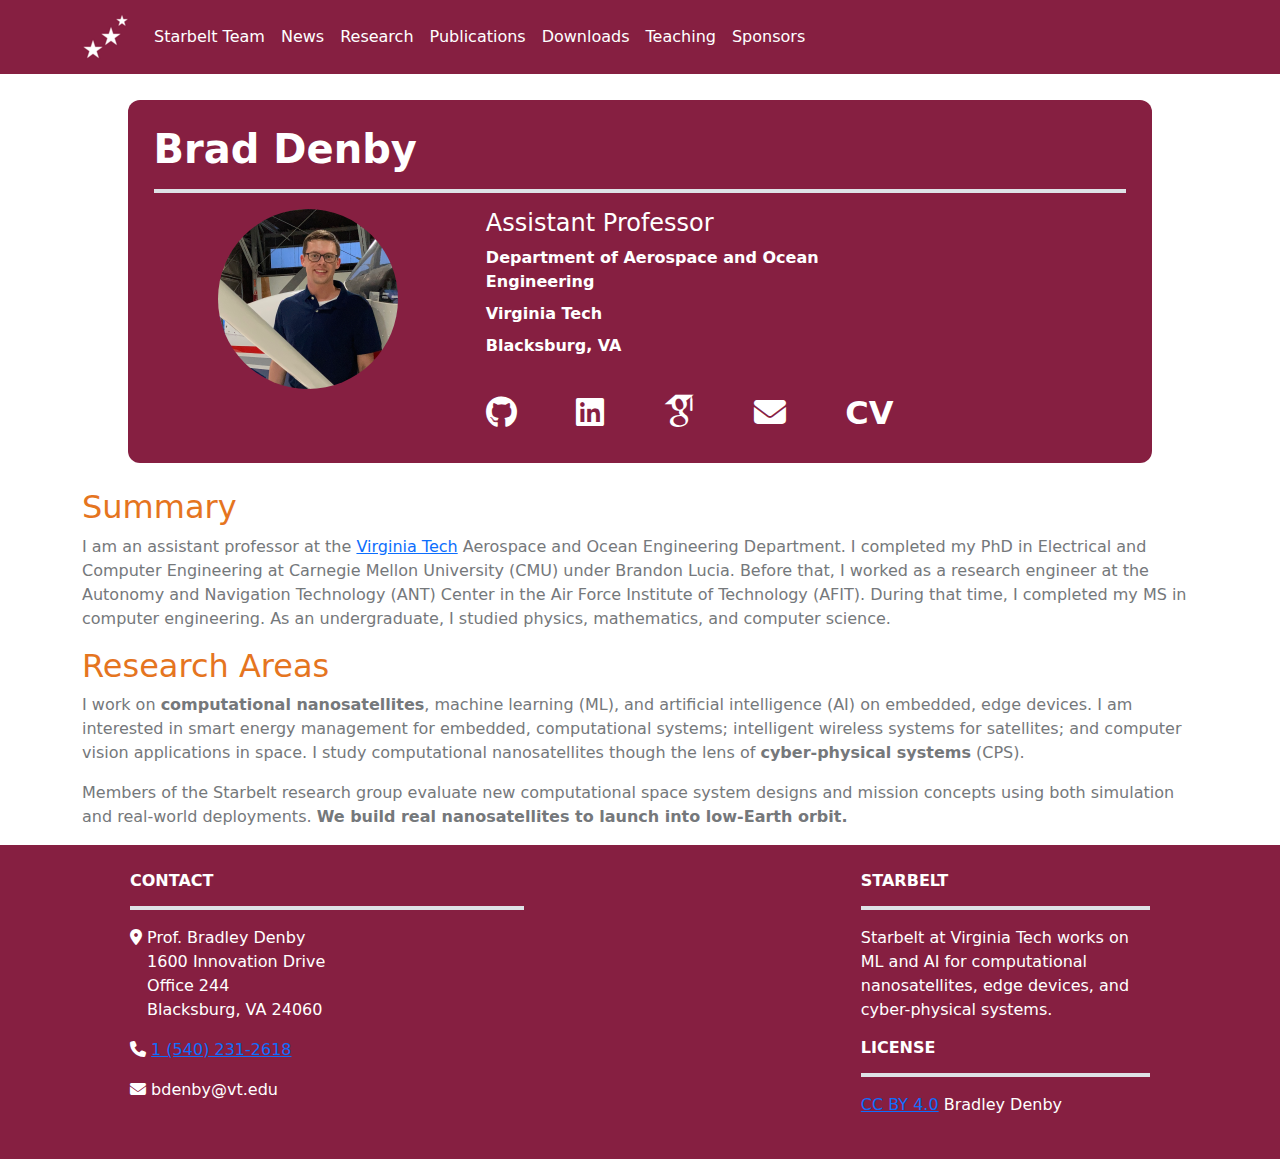
==== index.html @ 4fe32003 "Adds Starbelt website files" ====
<!doctype html>
<html lang="en">
  <head>
    <meta charset="utf-8">
    <meta name="viewport" content="width=device-width, initial-scale=1">
    <title>Starbelt</title>
    <link rel="apple-touch-icon" sizes="180x180" href="fav/apple-touch-icon.png">
    <link rel="icon" type="image/png" sizes="32x32" href="fav/favicon-32x32.png">
    <link rel="icon" type="image/png" sizes="16x16" href="fav/favicon-16x16.png">
    <link rel="manifest" href="fav/site.webmanifest">
    <link rel="mask-icon" href="fav/safari-pinned-tab.svg" color="#861f41">
    <meta name="apple-mobile-web-app-title" content="Starbelt">
    <meta name="application-name" content="Starbelt">
    <meta name="msapplication-TileColor" content="#861f41">
    <meta name="theme-color" content="#861f41">
    <link
     href="https://cdn.jsdelivr.net/npm/bootstrap@5.3.3/dist/css/bootstrap.min.css"
     rel="stylesheet"
     integrity="sha384-QWTKZyjpPEjISv5WaRU9OFeRpok6YctnYmDr5pNlyT2bRjXh0JMhjY6hW+ALEwIH"
     crossorigin="anonymous"
    >
    <link href="css/fontawesome.min.css" rel="stylesheet">
    <link href="css/brands.min.css" rel="stylesheet">
    <link href="css/solid.min.css" rel="stylesheet">
    <link href="css/academicons.min.css" rel="stylesheet">
    <link href="css/bs-cust.css" rel="stylesheet">
  </head>
  <body>
    <!-- navbar-dark triggers the light-colored hamburger icon -->
    <!-- navbar background-color is set in bs-cust.css -->
    <nav class="navbar navbar-expand-md navbar-dark">
      <div class="container">
        <a class="navbar-brand" href="index.html">
          <img src="img/starbelt-nav.png" alt="Starbelt logo">
        </a>
        <button
         class="navbar-toggler" type="button" data-bs-toggle="collapse"
         data-bs-target="#navbarCollapse" aria-controls="navbarCollapse"
         aria-expanded="false" aria-label="Toggle navigation"
        >
          <span class="navbar-toggler-icon"></span>
        </button>
        <div class="collapse navbar-collapse" id="navbarCollapse">
          <ul class="navbar-nav">
            <li class="nav-item">
              <a class="nav-link" href="team.html">Starbelt Team</a>
            </li>
            <li class="nav-item">
              <a class="nav-link" href="news.html">News</a>
            </li>
            <li class="nav-item">
              <a class="nav-link" href="index.html#research">Research</a>
            </li>
            <li class="nav-item">
              <a class="nav-link" href="publications.html">Publications</a>
            </li>
            <li class="nav-item">
              <a class="nav-link" href="downloads.html">Downloads</a>
            </li>
            <li class="nav-item">
              <a class="nav-link" href="teaching.html">Teaching</a>
            </li>
            <li class="nav-item">
              <a class="nav-link" href="sponsors.html">Sponsors</a>
            </li>
          </ul>
        </div>
      </div>
    </nav>
    <div class="container profile-card">
      <div class="row">
        <div class="col">
          <h1><b>Brad Denby</b></h1>
          <hr class="border border-vt border-2 opacity-100">
        </div>
      </div>
      <div class="row">
        <div class="col-md-4">
          <img src="img/bdenby-profile-22.png" class="profile-img" alt="Brad Denby profile picture">
        </div>
        <div class="col-md-5">
          <h4>Assistant Professor</h4>
          <p class="profile-text">Department of Aerospace and Ocean Engineering</p>
          <p class="profile-text">Virginia Tech</p>
          <p class="profile-text">Blacksburg, VA</p>
          <div class="social-links">
            <a href="https://github.com/starbelt" target="_blank">
              <i class="fa-brands fa-github"></i>
            </a>
            <a href="https://www.linkedin.com/in/bradleydenby" target="_blank">
              <i class="fa-brands fa-linkedin"></i>
            </a>
            <a href="https://scholar.google.com/citations?user=0WAwed8AAAAJ" target="_blank">
              <i class="ai ai-google-scholar ai-lg"></i>
            </a>
            <a href="mailto:bdenby@vt.edu" target="_blank">
              <i class="fa-solid fa-envelope"></i>
            </a>
            <a href="index.html" class="cv-icon">CV
            </a>
          </div>
        </div>
      </div>
    </div>
    <div class="container">
      <div class="row">
        <div class="col">
          <h2 class="brand-header">Summary</h2>
          <p class="brand-para">
            I am an assistant professor at the
            <a href="https://www.vt.edu/">Virginia Tech</a> Aerospace and Ocean
            Engineering Department. I completed my PhD in Electrical and
            Computer Engineering at Carnegie Mellon University (CMU) under
            Brandon Lucia. Before that, I worked as a research engineer at the
            Autonomy and Navigation Technology (ANT) Center in the Air Force
            Institute of Technology (AFIT). During that time, I completed my MS
            in computer engineering. As an undergraduate, I studied physics,
            mathematics, and computer science.
          </p>
        </div>
      </div>
    </div>
    <div class="container">
      <div class="row">
        <div class="col">
          <h2 class="brand-header" id="research">Research Areas</h2>
          <p class="brand-para">
            I work on <b>computational nanosatellites</b>, machine learning
            (ML), and artificial intelligence (AI) on embedded, edge devices. I
            am interested in smart energy management for embedded, computational
            systems; intelligent wireless systems for satellites; and computer
            vision applications in space. I study computational nanosatellites
            though the lens of <b>cyber-physical systems</b> (CPS).
          </p>
          <p class="brand-para">
            Members of the Starbelt research group evaluate new computational
            space system designs and mission concepts using both simulation and
            real-world deployments. <b>We build real nanosatellites to launch
            into low-Earth orbit.</b>
          </p>
        </div>
      </div>
    </div>
    <div class="container-fluid footer-container">
      <footer>
        <div class="row">
          <div class="col-md-1">
            <!-- empty column -->
          </div>
          <div class="col-md-4">
            <h6 class="footer-h6">Contact</h6>
            <hr class="border border-vt border-2 opacity-100">
            <p class="footer-text">
              <i class="fa-solid fa-location-dot"></i> Prof. Bradley Denby<br>
              <i class="fa-solid fa-location-dot fa-hidden"></i> 1600 Innovation Drive<br>
              <i class="fa-solid fa-location-dot fa-hidden"></i> Office 244<br>
              <i class="fa-solid fa-location-dot fa-hidden"></i> Blacksburg, VA 24060
            </p>
            <p class="footer-text">
              <i class="fa-solid fa-phone"></i> <a href="tel:+15402312618">1 (540) 231-2618</a>
            </p>
            <p class="footer-text">
              <i class="fa-solid fa-envelope"></i> bdenby@vt.edu
            </p>
          </div>
          <div class="col-md-3">
            <!-- empty column -->
          </div>
          <div class="col-md-3">
            <h6 class="footer-h6">Starbelt</h6>
            <hr class="border border-vt border-2 opacity-100">
            <p class="footer-text">
              Starbelt at Virginia Tech works on ML and AI for computational
              nanosatellites, edge devices, and cyber-physical systems.
            </p>
            <h6 class="footer-h6">License</h6>
            <hr class="border border-vt border-2 opacity-100">
            <p><a href="https://creativecommons.org/licenses/by/4.0/">CC BY 4.0</a> Bradley Denby</p>
          </div>
          <div class="col-md-1">
            <!-- empty column -->
          </div>
        </div>
      </footer>
    </div>
    <script
     src="https://cdn.jsdelivr.net/npm/bootstrap@5.3.3/dist/js/bootstrap.bundle.min.js"
     integrity="sha384-YvpcrYf0tY3lHB60NNkmXc5s9fDVZLESaAA55NDzOxhy9GkcIdslK1eN7N6jIeHz"
     crossorigin="anonymous"
    ></script>
  </body>
</html>
---- css/brands.min.css ----
/*!
 * Font Awesome Free 6.6.0 by @fontawesome - https://fontawesome.com
 * License - https://fontawesome.com/license/free (Icons: CC BY 4.0, Fonts: SIL OFL 1.1, Code: MIT License)
 * Copyright 2024 Fonticons, Inc.
 */
:host,:root{--fa-style-family-brands:"Font Awesome 6 Brands";--fa-font-brands:normal 400 1em/1 "Font Awesome 6 Brands"}@font-face{font-family:"Font Awesome 6 Brands";font-style:normal;font-weight:400;font-display:block;src:url(../webfonts/fa-brands-400.woff2) format("woff2"),url(../webfonts/fa-brands-400.ttf) format("truetype")}.fa-brands,.fab{font-weight:400}.fa-monero:before{content:"\f3d0"}.fa-hooli:before{content:"\f427"}.fa-yelp:before{content:"\f1e9"}.fa-cc-visa:before{content:"\f1f0"}.fa-lastfm:before{content:"\f202"}.fa-shopware:before{content:"\f5b5"}.fa-creative-commons-nc:before{content:"\f4e8"}.fa-aws:before{content:"\f375"}.fa-redhat:before{content:"\f7bc"}.fa-yoast:before{content:"\f2b1"}.fa-cloudflare:before{content:"\e07d"}.fa-ups:before{content:"\f7e0"}.fa-pixiv:before{content:"\e640"}.fa-wpexplorer:before{content:"\f2de"}.fa-dyalog:before{content:"\f399"}.fa-bity:before{content:"\f37a"}.fa-stackpath:before{content:"\f842"}.fa-buysellads:before{content:"\f20d"}.fa-first-order:before{content:"\f2b0"}.fa-modx:before{content:"\f285"}.fa-guilded:before{content:"\e07e"}.fa-vnv:before{content:"\f40b"}.fa-js-square:before,.fa-square-js:before{content:"\f3b9"}.fa-microsoft:before{content:"\f3ca"}.fa-qq:before{content:"\f1d6"}.fa-orcid:before{content:"\f8d2"}.fa-java:before{content:"\f4e4"}.fa-invision:before{content:"\f7b0"}.fa-creative-commons-pd-alt:before{content:"\f4ed"}.fa-centercode:before{content:"\f380"}.fa-glide-g:before{content:"\f2a6"}.fa-drupal:before{content:"\f1a9"}.fa-jxl:before{content:"\e67b"}.fa-dart-lang:before{content:"\e693"}.fa-hire-a-helper:before{content:"\f3b0"}.fa-creative-commons-by:before{content:"\f4e7"}.fa-unity:before{content:"\e049"}.fa-whmcs:before{content:"\f40d"}.fa-rocketchat:before{content:"\f3e8"}.fa-vk:before{content:"\f189"}.fa-untappd:before{content:"\f405"}.fa-mailchimp:before{content:"\f59e"}.fa-css3-alt:before{content:"\f38b"}.fa-reddit-square:before,.fa-square-reddit:before{content:"\f1a2"}.fa-vimeo-v:before{content:"\f27d"}.fa-contao:before{content:"\f26d"}.fa-square-font-awesome:before{content:"\e5ad"}.fa-deskpro:before{content:"\f38f"}.fa-brave:before{content:"\e63c"}.fa-sistrix:before{content:"\f3ee"}.fa-instagram-square:before,.fa-square-instagram:before{content:"\e055"}.fa-battle-net:before{content:"\f835"}.fa-the-red-yeti:before{content:"\f69d"}.fa-hacker-news-square:before,.fa-square-hacker-news:before{content:"\f3af"}.fa-edge:before{content:"\f282"}.fa-threads:before{content:"\e618"}.fa-napster:before{content:"\f3d2"}.fa-snapchat-square:before,.fa-square-snapchat:before{content:"\f2ad"}.fa-google-plus-g:before{content:"\f0d5"}.fa-artstation:before{content:"\f77a"}.fa-markdown:before{content:"\f60f"}.fa-sourcetree:before{content:"\f7d3"}.fa-google-plus:before{content:"\f2b3"}.fa-diaspora:before{content:"\f791"}.fa-foursquare:before{content:"\f180"}.fa-stack-overflow:before{content:"\f16c"}.fa-github-alt:before{content:"\f113"}.fa-phoenix-squadron:before{content:"\f511"}.fa-pagelines:before{content:"\f18c"}.fa-algolia:before{content:"\f36c"}.fa-red-river:before{content:"\f3e3"}.fa-creative-commons-sa:before{content:"\f4ef"}.fa-safari:before{content:"\f267"}.fa-google:before{content:"\f1a0"}.fa-font-awesome-alt:before,.fa-square-font-awesome-stroke:before{content:"\f35c"}.fa-atlassian:before{content:"\f77b"}.fa-linkedin-in:before{content:"\f0e1"}.fa-digital-ocean:before{content:"\f391"}.fa-nimblr:before{content:"\f5a8"}.fa-chromecast:before{content:"\f838"}.fa-evernote:before{content:"\f839"}.fa-hacker-news:before{content:"\f1d4"}.fa-creative-commons-sampling:before{content:"\f4f0"}.fa-adversal:before{content:"\f36a"}.fa-creative-commons:before{content:"\f25e"}.fa-watchman-monitoring:before{content:"\e087"}.fa-fonticons:before{content:"\f280"}.fa-weixin:before{content:"\f1d7"}.fa-shirtsinbulk:before{content:"\f214"}.fa-codepen:before{content:"\f1cb"}.fa-git-alt:before{content:"\f841"}.fa-lyft:before{content:"\f3c3"}.fa-rev:before{content:"\f5b2"}.fa-windows:before{content:"\f17a"}.fa-wizards-of-the-coast:before{content:"\f730"}.fa-square-viadeo:before,.fa-viadeo-square:before{content:"\f2aa"}.fa-meetup:before{content:"\f2e0"}.fa-centos:before{content:"\f789"}.fa-adn:before{content:"\f170"}.fa-cloudsmith:before{content:"\f384"}.fa-opensuse:before{content:"\e62b"}.fa-pied-piper-alt:before{content:"\f1a8"}.fa-dribbble-square:before,.fa-square-dribbble:before{content:"\f397"}.fa-codiepie:before{content:"\f284"}.fa-node:before{content:"\f419"}.fa-mix:before{content:"\f3cb"}.fa-steam:before{content:"\f1b6"}.fa-cc-apple-pay:before{content:"\f416"}.fa-scribd:before{content:"\f28a"}.fa-debian:before{content:"\e60b"}.fa-openid:before{content:"\f19b"}.fa-instalod:before{content:"\e081"}.fa-expeditedssl:before{content:"\f23e"}.fa-sellcast:before{content:"\f2da"}.fa-square-twitter:before,.fa-twitter-square:before{content:"\f081"}.fa-r-project:before{content:"\f4f7"}.fa-delicious:before{content:"\f1a5"}.fa-freebsd:before{content:"\f3a4"}.fa-vuejs:before{content:"\f41f"}.fa-accusoft:before{content:"\f369"}.fa-ioxhost:before{content:"\f208"}.fa-fonticons-fi:before{content:"\f3a2"}.fa-app-store:before{content:"\f36f"}.fa-cc-mastercard:before{content:"\f1f1"}.fa-itunes-note:before{content:"\f3b5"}.fa-golang:before{content:"\e40f"}.fa-kickstarter:before,.fa-square-kickstarter:before{content:"\f3bb"}.fa-grav:before{content:"\f2d6"}.fa-weibo:before{content:"\f18a"}.fa-uncharted:before{content:"\e084"}.fa-firstdraft:before{content:"\f3a1"}.fa-square-youtube:before,.fa-youtube-square:before{content:"\f431"}.fa-wikipedia-w:before{content:"\f266"}.fa-rendact:before,.fa-wpressr:before{content:"\f3e4"}.fa-angellist:before{content:"\f209"}.fa-galactic-republic:before{content:"\f50c"}.fa-nfc-directional:before{content:"\e530"}.fa-skype:before{content:"\f17e"}.fa-joget:before{content:"\f3b7"}.fa-fedora:before{content:"\f798"}.fa-stripe-s:before{content:"\f42a"}.fa-meta:before{content:"\e49b"}.fa-laravel:before{content:"\f3bd"}.fa-hotjar:before{content:"\f3b1"}.fa-bluetooth-b:before{content:"\f294"}.fa-square-letterboxd:before{content:"\e62e"}.fa-sticker-mule:before{content:"\f3f7"}.fa-creative-commons-zero:before{content:"\f4f3"}.fa-hips:before{content:"\f452"}.fa-behance:before{content:"\f1b4"}.fa-reddit:before{content:"\f1a1"}.fa-discord:before{content:"\f392"}.fa-chrome:before{content:"\f268"}.fa-app-store-ios:before{content:"\f370"}.fa-cc-discover:before{content:"\f1f2"}.fa-wpbeginner:before{content:"\f297"}.fa-confluence:before{content:"\f78d"}.fa-shoelace:before{content:"\e60c"}.fa-mdb:before{content:"\f8ca"}.fa-dochub:before{content:"\f394"}.fa-accessible-icon:before{content:"\f368"}.fa-ebay:before{content:"\f4f4"}.fa-amazon:before{content:"\f270"}.fa-unsplash:before{content:"\e07c"}.fa-yarn:before{content:"\f7e3"}.fa-square-steam:before,.fa-steam-square:before{content:"\f1b7"}.fa-500px:before{content:"\f26e"}.fa-square-vimeo:before,.fa-vimeo-square:before{content:"\f194"}.fa-asymmetrik:before{content:"\f372"}.fa-font-awesome-flag:before,.fa-font-awesome-logo-full:before,.fa-font-awesome:before{content:"\f2b4"}.fa-gratipay:before{content:"\f184"}.fa-apple:before{content:"\f179"}.fa-hive:before{content:"\e07f"}.fa-gitkraken:before{content:"\f3a6"}.fa-keybase:before{content:"\f4f5"}.fa-apple-pay:before{content:"\f415"}.fa-padlet:before{content:"\e4a0"}.fa-amazon-pay:before{content:"\f42c"}.fa-github-square:before,.fa-square-github:before{content:"\f092"}.fa-stumbleupon:before{content:"\f1a4"}.fa-fedex:before{content:"\f797"}.fa-phoenix-framework:before{content:"\f3dc"}.fa-shopify:before{content:"\e057"}.fa-neos:before{content:"\f612"}.fa-square-threads:before{content:"\e619"}.fa-hackerrank:before{content:"\f5f7"}.fa-researchgate:before{content:"\f4f8"}.fa-swift:before{content:"\f8e1"}.fa-angular:before{content:"\f420"}.fa-speakap:before{content:"\f3f3"}.fa-angrycreative:before{content:"\f36e"}.fa-y-combinator:before{content:"\f23b"}.fa-empire:before{content:"\f1d1"}.fa-envira:before{content:"\f299"}.fa-google-scholar:before{content:"\e63b"}.fa-gitlab-square:before,.fa-square-gitlab:before{content:"\e5ae"}.fa-studiovinari:before{content:"\f3f8"}.fa-pied-piper:before{content:"\f2ae"}.fa-wordpress:before{content:"\f19a"}.fa-product-hunt:before{content:"\f288"}.fa-firefox:before{content:"\f269"}.fa-linode:before{content:"\f2b8"}.fa-goodreads:before{content:"\f3a8"}.fa-odnoklassniki-square:before,.fa-square-odnoklassniki:before{content:"\f264"}.fa-jsfiddle:before{content:"\f1cc"}.fa-sith:before{content:"\f512"}.fa-themeisle:before{content:"\f2b2"}.fa-page4:before{content:"\f3d7"}.fa-hashnode:before{content:"\e499"}.fa-react:before{content:"\f41b"}.fa-cc-paypal:before{content:"\f1f4"}.fa-squarespace:before{content:"\f5be"}.fa-cc-stripe:before{content:"\f1f5"}.fa-creative-commons-share:before{content:"\f4f2"}.fa-bitcoin:before{content:"\f379"}.fa-keycdn:before{content:"\f3ba"}.fa-opera:before{content:"\f26a"}.fa-itch-io:before{content:"\f83a"}.fa-umbraco:before{content:"\f8e8"}.fa-galactic-senate:before{content:"\f50d"}.fa-ubuntu:before{content:"\f7df"}.fa-draft2digital:before{content:"\f396"}.fa-stripe:before{content:"\f429"}.fa-houzz:before{content:"\f27c"}.fa-gg:before{content:"\f260"}.fa-dhl:before{content:"\f790"}.fa-pinterest-square:before,.fa-square-pinterest:before{content:"\f0d3"}.fa-xing:before{content:"\f168"}.fa-blackberry:before{content:"\f37b"}.fa-creative-commons-pd:before{content:"\f4ec"}.fa-playstation:before{content:"\f3df"}.fa-quinscape:before{content:"\f459"}.fa-less:before{content:"\f41d"}.fa-blogger-b:before{content:"\f37d"}.fa-opencart:before{content:"\f23d"}.fa-vine:before{content:"\f1ca"}.fa-signal-messenger:before{content:"\e663"}.fa-paypal:before{content:"\f1ed"}.fa-gitlab:before{content:"\f296"}.fa-typo3:before{content:"\f42b"}.fa-reddit-alien:before{content:"\f281"}.fa-yahoo:before{content:"\f19e"}.fa-dailymotion:before{content:"\e052"}.fa-affiliatetheme:before{content:"\f36b"}.fa-pied-piper-pp:before{content:"\f1a7"}.fa-bootstrap:before{content:"\f836"}.fa-odnoklassniki:before{content:"\f263"}.fa-nfc-symbol:before{content:"\e531"}.fa-mintbit:before{content:"\e62f"}.fa-ethereum:before{content:"\f42e"}.fa-speaker-deck:before{content:"\f83c"}.fa-creative-commons-nc-eu:before{content:"\f4e9"}.fa-patreon:before{content:"\f3d9"}.fa-avianex:before{content:"\f374"}.fa-ello:before{content:"\f5f1"}.fa-gofore:before{content:"\f3a7"}.fa-bimobject:before{content:"\f378"}.fa-brave-reverse:before{content:"\e63d"}.fa-facebook-f:before{content:"\f39e"}.fa-google-plus-square:before,.fa-square-google-plus:before{content:"\f0d4"}.fa-web-awesome:before{content:"\e682"}.fa-mandalorian:before{content:"\f50f"}.fa-first-order-alt:before{content:"\f50a"}.fa-osi:before{content:"\f41a"}.fa-google-wallet:before{content:"\f1ee"}.fa-d-and-d-beyond:before{content:"\f6ca"}.fa-periscope:before{content:"\f3da"}.fa-fulcrum:before{content:"\f50b"}.fa-cloudscale:before{content:"\f383"}.fa-forumbee:before{content:"\f211"}.fa-mizuni:before{content:"\f3cc"}.fa-schlix:before{content:"\f3ea"}.fa-square-xing:before,.fa-xing-square:before{content:"\f169"}.fa-bandcamp:before{content:"\f2d5"}.fa-wpforms:before{content:"\f298"}.fa-cloudversify:before{content:"\f385"}.fa-usps:before{content:"\f7e1"}.fa-megaport:before{content:"\f5a3"}.fa-magento:before{content:"\f3c4"}.fa-spotify:before{content:"\f1bc"}.fa-optin-monster:before{content:"\f23c"}.fa-fly:before{content:"\f417"}.fa-aviato:before{content:"\f421"}.fa-itunes:before{content:"\f3b4"}.fa-cuttlefish:before{content:"\f38c"}.fa-blogger:before{content:"\f37c"}.fa-flickr:before{content:"\f16e"}.fa-viber:before{content:"\f409"}.fa-soundcloud:before{content:"\f1be"}.fa-digg:before{content:"\f1a6"}.fa-tencent-weibo:before{content:"\f1d5"}.fa-letterboxd:before{content:"\e62d"}.fa-symfony:before{content:"\f83d"}.fa-maxcdn:before{content:"\f136"}.fa-etsy:before{content:"\f2d7"}.fa-facebook-messenger:before{content:"\f39f"}.fa-audible:before{content:"\f373"}.fa-think-peaks:before{content:"\f731"}.fa-bilibili:before{content:"\e3d9"}.fa-erlang:before{content:"\f39d"}.fa-x-twitter:before{content:"\e61b"}.fa-cotton-bureau:before{content:"\f89e"}.fa-dashcube:before{content:"\f210"}.fa-42-group:before,.fa-innosoft:before{content:"\e080"}.fa-stack-exchange:before{content:"\f18d"}.fa-elementor:before{content:"\f430"}.fa-pied-piper-square:before,.fa-square-pied-piper:before{content:"\e01e"}.fa-creative-commons-nd:before{content:"\f4eb"}.fa-palfed:before{content:"\f3d8"}.fa-superpowers:before{content:"\f2dd"}.fa-resolving:before{content:"\f3e7"}.fa-xbox:before{content:"\f412"}.fa-square-web-awesome-stroke:before{content:"\e684"}.fa-searchengin:before{content:"\f3eb"}.fa-tiktok:before{content:"\e07b"}.fa-facebook-square:before,.fa-square-facebook:before{content:"\f082"}.fa-renren:before{content:"\f18b"}.fa-linux:before{content:"\f17c"}.fa-glide:before{content:"\f2a5"}.fa-linkedin:before{content:"\f08c"}.fa-hubspot:before{content:"\f3b2"}.fa-deploydog:before{content:"\f38e"}.fa-twitch:before{content:"\f1e8"}.fa-flutter:before{content:"\e694"}.fa-ravelry:before{content:"\f2d9"}.fa-mixer:before{content:"\e056"}.fa-lastfm-square:before,.fa-square-lastfm:before{content:"\f203"}.fa-vimeo:before{content:"\f40a"}.fa-mendeley:before{content:"\f7b3"}.fa-uniregistry:before{content:"\f404"}.fa-figma:before{content:"\f799"}.fa-creative-commons-remix:before{content:"\f4ee"}.fa-cc-amazon-pay:before{content:"\f42d"}.fa-dropbox:before{content:"\f16b"}.fa-instagram:before{content:"\f16d"}.fa-cmplid:before{content:"\e360"}.fa-upwork:before{content:"\e641"}.fa-facebook:before{content:"\f09a"}.fa-gripfire:before{content:"\f3ac"}.fa-jedi-order:before{content:"\f50e"}.fa-uikit:before{content:"\f403"}.fa-fort-awesome-alt:before{content:"\f3a3"}.fa-phabricator:before{content:"\f3db"}.fa-ussunnah:before{content:"\f407"}.fa-earlybirds:before{content:"\f39a"}.fa-trade-federation:before{content:"\f513"}.fa-autoprefixer:before{content:"\f41c"}.fa-whatsapp:before{content:"\f232"}.fa-square-upwork:before{content:"\e67c"}.fa-slideshare:before{content:"\f1e7"}.fa-google-play:before{content:"\f3ab"}.fa-viadeo:before{content:"\f2a9"}.fa-line:before{content:"\f3c0"}.fa-google-drive:before{content:"\f3aa"}.fa-servicestack:before{content:"\f3ec"}.fa-simplybuilt:before{content:"\f215"}.fa-bitbucket:before{content:"\f171"}.fa-imdb:before{content:"\f2d8"}.fa-deezer:before{content:"\e077"}.fa-raspberry-pi:before{content:"\f7bb"}.fa-jira:before{content:"\f7b1"}.fa-docker:before{content:"\f395"}.fa-screenpal:before{content:"\e570"}.fa-bluetooth:before{content:"\f293"}.fa-gitter:before{content:"\f426"}.fa-d-and-d:before{content:"\f38d"}.fa-microblog:before{content:"\e01a"}.fa-cc-diners-club:before{content:"\f24c"}.fa-gg-circle:before{content:"\f261"}.fa-pied-piper-hat:before{content:"\f4e5"}.fa-kickstarter-k:before{content:"\f3bc"}.fa-yandex:before{content:"\f413"}.fa-readme:before{content:"\f4d5"}.fa-html5:before{content:"\f13b"}.fa-sellsy:before{content:"\f213"}.fa-square-web-awesome:before{content:"\e683"}.fa-sass:before{content:"\f41e"}.fa-wirsindhandwerk:before,.fa-wsh:before{content:"\e2d0"}.fa-buromobelexperte:before{content:"\f37f"}.fa-salesforce:before{content:"\f83b"}.fa-octopus-deploy:before{content:"\e082"}.fa-medapps:before{content:"\f3c6"}.fa-ns8:before{content:"\f3d5"}.fa-pinterest-p:before{content:"\f231"}.fa-apper:before{content:"\f371"}.fa-fort-awesome:before{content:"\f286"}.fa-waze:before{content:"\f83f"}.fa-bluesky:before{content:"\e671"}.fa-cc-jcb:before{content:"\f24b"}.fa-snapchat-ghost:before,.fa-snapchat:before{content:"\f2ab"}.fa-fantasy-flight-games:before{content:"\f6dc"}.fa-rust:before{content:"\e07a"}.fa-wix:before{content:"\f5cf"}.fa-behance-square:before,.fa-square-behance:before{content:"\f1b5"}.fa-supple:before{content:"\f3f9"}.fa-webflow:before{content:"\e65c"}.fa-rebel:before{content:"\f1d0"}.fa-css3:before{content:"\f13c"}.fa-staylinked:before{content:"\f3f5"}.fa-kaggle:before{content:"\f5fa"}.fa-space-awesome:before{content:"\e5ac"}.fa-deviantart:before{content:"\f1bd"}.fa-cpanel:before{content:"\f388"}.fa-goodreads-g:before{content:"\f3a9"}.fa-git-square:before,.fa-square-git:before{content:"\f1d2"}.fa-square-tumblr:before,.fa-tumblr-square:before{content:"\f174"}.fa-trello:before{content:"\f181"}.fa-creative-commons-nc-jp:before{content:"\f4ea"}.fa-get-pocket:before{content:"\f265"}.fa-perbyte:before{content:"\e083"}.fa-grunt:before{content:"\f3ad"}.fa-weebly:before{content:"\f5cc"}.fa-connectdevelop:before{content:"\f20e"}.fa-leanpub:before{content:"\f212"}.fa-black-tie:before{content:"\f27e"}.fa-themeco:before{content:"\f5c6"}.fa-python:before{content:"\f3e2"}.fa-android:before{content:"\f17b"}.fa-bots:before{content:"\e340"}.fa-free-code-camp:before{content:"\f2c5"}.fa-hornbill:before{content:"\f592"}.fa-js:before{content:"\f3b8"}.fa-ideal:before{content:"\e013"}.fa-git:before{content:"\f1d3"}.fa-dev:before{content:"\f6cc"}.fa-sketch:before{content:"\f7c6"}.fa-yandex-international:before{content:"\f414"}.fa-cc-amex:before{content:"\f1f3"}.fa-uber:before{content:"\f402"}.fa-github:before{content:"\f09b"}.fa-php:before{content:"\f457"}.fa-alipay:before{content:"\f642"}.fa-youtube:before{content:"\f167"}.fa-skyatlas:before{content:"\f216"}.fa-firefox-browser:before{content:"\e007"}.fa-replyd:before{content:"\f3e6"}.fa-suse:before{content:"\f7d6"}.fa-jenkins:before{content:"\f3b6"}.fa-twitter:before{content:"\f099"}.fa-rockrms:before{content:"\f3e9"}.fa-pinterest:before{content:"\f0d2"}.fa-buffer:before{content:"\f837"}.fa-npm:before{content:"\f3d4"}.fa-yammer:before{content:"\f840"}.fa-btc:before{content:"\f15a"}.fa-dribbble:before{content:"\f17d"}.fa-stumbleupon-circle:before{content:"\f1a3"}.fa-internet-explorer:before{content:"\f26b"}.fa-stubber:before{content:"\e5c7"}.fa-telegram-plane:before,.fa-telegram:before{content:"\f2c6"}.fa-old-republic:before{content:"\f510"}.fa-odysee:before{content:"\e5c6"}.fa-square-whatsapp:before,.fa-whatsapp-square:before{content:"\f40c"}.fa-node-js:before{content:"\f3d3"}.fa-edge-legacy:before{content:"\e078"}.fa-slack-hash:before,.fa-slack:before{content:"\f198"}.fa-medrt:before{content:"\f3c8"}.fa-usb:before{content:"\f287"}.fa-tumblr:before{content:"\f173"}.fa-vaadin:before{content:"\f408"}.fa-quora:before{content:"\f2c4"}.fa-square-x-twitter:before{content:"\e61a"}.fa-reacteurope:before{content:"\f75d"}.fa-medium-m:before,.fa-medium:before{content:"\f23a"}.fa-amilia:before{content:"\f36d"}.fa-mixcloud:before{content:"\f289"}.fa-flipboard:before{content:"\f44d"}.fa-viacoin:before{content:"\f237"}.fa-critical-role:before{content:"\f6c9"}.fa-sitrox:before{content:"\e44a"}.fa-discourse:before{content:"\f393"}.fa-joomla:before{content:"\f1aa"}.fa-mastodon:before{content:"\f4f6"}.fa-airbnb:before{content:"\f834"}.fa-wolf-pack-battalion:before{content:"\f514"}.fa-buy-n-large:before{content:"\f8a6"}.fa-gulp:before{content:"\f3ae"}.fa-creative-commons-sampling-plus:before{content:"\f4f1"}.fa-strava:before{content:"\f428"}.fa-ember:before{content:"\f423"}.fa-canadian-maple-leaf:before{content:"\f785"}.fa-teamspeak:before{content:"\f4f9"}.fa-pushed:before{content:"\f3e1"}.fa-wordpress-simple:before{content:"\f411"}.fa-nutritionix:before{content:"\f3d6"}.fa-wodu:before{content:"\e088"}.fa-google-pay:before{content:"\e079"}.fa-intercom:before{content:"\f7af"}.fa-zhihu:before{content:"\f63f"}.fa-korvue:before{content:"\f42f"}.fa-pix:before{content:"\e43a"}.fa-steam-symbol:before{content:"\f3f6"}
---- css/solid.min.css ----
/*!
 * Font Awesome Free 6.6.0 by @fontawesome - https://fontawesome.com
 * License - https://fontawesome.com/license/free (Icons: CC BY 4.0, Fonts: SIL OFL 1.1, Code: MIT License)
 * Copyright 2024 Fonticons, Inc.
 */
:host,:root{--fa-style-family-classic:"Font Awesome 6 Free";--fa-font-solid:normal 900 1em/1 "Font Awesome 6 Free"}@font-face{font-family:"Font Awesome 6 Free";font-style:normal;font-weight:900;font-display:block;src:url(../webfonts/fa-solid-900.woff2) format("woff2"),url(../webfonts/fa-solid-900.ttf) format("truetype")}.fa-solid,.fas{font-weight:900}
---- css/academicons.min.css ----
@font-face {font-family: 'Academicons';font-style: normal;font-weight: 400;font-display: block;src:url('../fonts/academicons.eot');src:url('../fonts/academicons.eot') format('embedded-opentype'), url('../fonts/academicons.ttf') format('truetype'), url('../fonts/academicons.woff') format('woff'), url('../fonts/academicons.svg') format('svg');}.ai {font-family: 'Academicons';font-weight: 400;-moz-osx-font-smoothing: grayscale;-webkit-font-smoothing: antialiased;display: inline-block;font-style: normal;font-variant: normal;text-rendering: auto;line-height: 1;}.ai-academia:before {content: "\e9af";}.ai-academia-square:before {content: "\e93d";}.ai-acclaim:before {content: "\e92e";}.ai-acclaim-square:before {content: "\e93a";}.ai-acm:before {content: "\e93c";}.ai-acm-square:before {content: "\e95d";}.ai-acmdl:before {content: "\e96a";}.ai-acmdl-square:before {content: "\e9d3";}.ai-ads:before {content: "\e9cb";}.ai-ads-square:before {content: "\e94a";}.ai-africarxiv:before {content: "\e91b";}.ai-africarxiv-square:before {content: "\e90b";}.ai-archive:before {content: "\e955";}.ai-archive-square:before {content: "\e956";}.ai-arxiv:before {content: "\e974";}.ai-arxiv-square:before {content: "\e9a6";}.ai-biorxiv:before {content: "\e9a2";}.ai-biorxiv-square:before {content: "\e98b";}.ai-ceur:before {content: "\e96d";}.ai-ceur-square:before {content: "\e92f";}.ai-ciencia-vitae:before {content: "\e912";}.ai-ciencia-vitae-square:before {content: "\e913";}.ai-clarivate:before {content: "\e924";}.ai-clarivate-square:before {content: "\e925";}.ai-closed-access:before {content: "\e942";}.ai-closed-access-square:before {content: "\e943";}.ai-conversation:before {content: "\e94c";}.ai-conversation-square:before {content: "\e915";}.ai-coursera:before {content: "\e95f";}.ai-coursera-square:before {content: "\e97f";}.ai-crossref:before {content: "\e918";}.ai-crossref-square:before {content: "\e919";}.ai-cv:before {content: "\e9a5";}.ai-cv-square:before {content: "\e90a";}.ai-datacite:before {content: "\e91c";}.ai-datacite-square:before {content: "\e91d";}.ai-dataverse:before {content: "\e9f7";}.ai-dataverse-square:before {content: "\e9e4";}.ai-dblp:before {content: "\e94f";}.ai-dblp-square:before {content: "\e93f";}.ai-depsy:before {content: "\e97a";}.ai-depsy-square:before {content: "\e94b";}.ai-doi:before {content: "\e97e";}.ai-doi-square:before {content: "\e98f";}.ai-dryad:before {content: "\e97c";}.ai-dryad-square:before {content: "\e98c";}.ai-elsevier:before {content: "\e961";}.ai-elsevier-square:before {content: "\e910";}.ai-figshare:before {content: "\e981";}.ai-figshare-square:before {content: "\e9e7";}.ai-google-scholar:before {content: "\e9d4";}.ai-google-scholar-square:before {content: "\e9f9";}.ai-hal:before {content: "\e92c";}.ai-hal-square:before {content: "\e92d";}.ai-hypothesis:before {content: "\e95a";}.ai-hypothesis-square:before {content: "\e95b";}.ai-ideas-repec:before {content: "\e9ed";}.ai-ideas-repec-square:before {content: "\e9f8";}.ai-ieee:before {content: "\e929";}.ai-ieee-square:before {content: "\e9b9";}.ai-impactstory:before {content: "\e9cf";}.ai-impactstory-square:before {content: "\e9aa";}.ai-inaturalist:before {content: "\e900";}.ai-inaturalist-square:before {content: "\e901";}.ai-inpn:before {content: "\e902";}.ai-inpn-square:before {content: "\e903";}.ai-inspire:before {content: "\e9e9";}.ai-inspire-square:before {content: "\e9fe";}.ai-isidore:before {content: "\e936";}.ai-isidore-square:before {content: "\e954";}.ai-isni:before {content: "\e957";}.ai-isni-square:before {content: "\e958";}.ai-jstor:before {content: "\e938";}.ai-jstor-square:before {content: "\e944";}.ai-lattes:before {content: "\e9b3";}.ai-lattes-square:before {content: "\e99c";}.ai-mathoverflow:before {content: "\e9f6";}.ai-mathoverflow-square:before {content: "\e97b";}.ai-mendeley:before {content: "\e9f0";}.ai-mendeley-square:before {content: "\e9f3";}.ai-moodle:before {content: "\e907";}.ai-moodle-square:before {content: "\e908";}.ai-mtmt:before {content: "\e950";}.ai-mtmt-square:before {content: "\e951";}.ai-nakala:before {content: "\e940";}.ai-nakala-square:before {content: "\e941";}.ai-obp:before {content: "\e92a";}.ai-obp-square:before {content: "\e92b";}.ai-open-access:before {content: "\e939";}.ai-open-access-square:before {content: "\e9f4";}.ai-open-data:before {content: "\e966";}.ai-open-data-square:before {content: "\e967";}.ai-open-materials:before {content: "\e968";}.ai-open-materials-square:before {content: "\e969";}.ai-openedition:before {content: "\e946";}.ai-openedition-square:before {content: "\e947";}.ai-orcid:before {content: "\e9d9";}.ai-orcid-square:before {content: "\e9c3";}.ai-osf:before {content: "\e9ef";}.ai-osf-square:before {content: "\e931";}.ai-overleaf:before {content: "\e914";}.ai-overleaf-square:before {content: "\e98d";}.ai-philpapers:before {content: "\e98a";}.ai-philpapers-square:before {content: "\e96f";}.ai-piazza:before {content: "\e99a";}.ai-piazza-square:before {content: "\e90c";}.ai-preregistered:before {content: "\e906";}.ai-preregistered-square:before {content: "\e96b";}.ai-protocols:before {content: "\e952";}.ai-protocols-square:before {content: "\e953";}.ai-psyarxiv:before {content: "\e90e";}.ai-psyarxiv-square:before {content: "\e90f";}.ai-publons:before {content: "\e937";}.ai-publons-square:before {content: "\e94e";}.ai-pubmed:before {content: "\e99f";}.ai-pubmed-square:before {content: "\e97d";}.ai-pubpeer:before {content: "\e922";}.ai-pubpeer-square:before {content: "\e923";}.ai-researcherid:before {content: "\e91a";}.ai-researcherid-square:before {content: "\e95c";}.ai-researchgate:before {content: "\e95e";}.ai-researchgate-square:before {content: "\e99e";}.ai-ror:before {content: "\e948";}.ai-ror-square:before {content: "\e949";}.ai-sci-hub:before {content: "\e959";}.ai-sci-hub-square:before {content: "\e905";}.ai-scirate:before {content: "\e98e";}.ai-scirate-square:before {content: "\e99d";}.ai-scopus:before {content: "\e91e";}.ai-scopus-square:before {content: "\e91f";}.ai-semantic-scholar:before {content: "\e96e";}.ai-semantic-scholar-square:before {content: "\e96c";}.ai-springer:before {content: "\e928";}.ai-springer-square:before {content: "\e99b";}.ai-ssrn:before {content: "\e916";}.ai-ssrn-square:before {content: "\e917";}.ai-stackoverflow:before {content: "\e920";}.ai-stackoverflow-square:before {content: "\e921";}.ai-viaf:before {content: "\e933";}.ai-viaf-square:before {content: "\e934";}.ai-wiley:before {content: "\e926";}.ai-wiley-square:before {content: "\e927";}.ai-zenodo:before {content: "\e911";}.ai-zotero:before {content: "\e962";}.ai-zotero-square:before {content: "\e932";}.ai-lg {font-size: 1.33333em;line-height: 0.75em;vertical-align: -.0667em;}.ai-xs {font-size: .75em;}.ai-sm {font-size: .875em;}.ai-1x {font-size: 1em;}.ai-2x {font-size: 2em;}.ai-3x {font-size: 3em;}.ai-4x {font-size: 4em;}.ai-5x {font-size: 5em;}.ai-6x {font-size: 6em;}.ai-7x {font-size: 7em;}.ai-8x {font-size: 8em;}.ai-9x {font-size: 9em;}.ai-10x {font-size: 10em;}.ai-fw {text-align: center;width: 1.25em;}.ai-ul {list-style-type: none;margin-left: 2.5em;padding-left: 0;}.ai-ul > li {position: relative;}.ai-li {left: -2em;position: absolute;text-align: center;width: 2em;line-height: inherit;}.ai-border {border: solid 0.08em #eee;border-radius: .1em;padding: .2em .25em .15em;}.ai-pull-left {float: left;}.ai-pull-right {float: right;}.ai.ai-pull-left {margin-right: .3em;}.ai.ai-pull-right {margin-right: .3em;}.ai-stack {display: inline-block;height: 2em;line-height: 2em;position: relative;vertical-align: middle;width: 2.5em;}.ai-stack-1x, .ai-stack-2x {left: 0;position: absolute;text-align: center;width: 100%;}.ai-stack-1x {line-height: inherit;}.ai-stack-2x {font-size: 2em;}.ai-inverse {color: #fff;}
---- css/bs-cust.css ----
.navbar {
  background-color: #861f41;
}

.navbar-brand {
  max-height: 60px;
}

.nav-link {
  color: #ffffff;
}

.nav-link:hover {
  color: #e5e1e6;
}

.profile-card {
  background-color: #861f41;
  color: #ffffff;
  margin-top: 2%;
  margin-bottom: 2%;
  height: 100%;
  width: 80%;
  border-radius: 12px;
  padding: 2%;
}

.border-vt {
  color: #e5e1e6;
  /*color: #e5751f;*/
}

.profile-img {
  width: 180px;
  height: 180px;
  border-radius: 50%; /* rounds the corners of the element; 50% means circle */
  display:block;
  margin-left:auto;
  margin-right:auto;
  margin-bottom: 1em;
}

.profile-text {
  margin: 0;
  font-weight: bold;
  margin-top: 0.5em;
}

.social-links {
  text-align: left;
  padding: 0;
  margin: 0;
  display: flex;
  justify-content: space-between;
  font-size: 32px;
  margin-top: 8%;
}

/* links -> link */
.social-links a {
  color: #ffffff;
}

/* links -> link */
.social-links a:hover {
  color: #e5e1e6;
}

.cv-icon {
  /* styles for the CV icon  */
  display: inline-block;
  width: 32px; /* Adjust size as needed */
  height: 32px; /* Adjust size as needed */
  border-radius: 50%;
  text-align: center;
  text-decoration: none;
  color: #ffffff; /* Icon color */
  font-weight: bold;
  font-size: 32px; /* Adjust font size as needed */
}

.cv-icon:hover {
  color: #e5e1e6;
}

.brand-header {
  color: #e5751f;
}

.brand-para {
  color: #75787b;
}

.team-cat-h1 {
  text-align: center;
}

.team-cat-hr {
  width: 10%;
  margin-left: 45%;
}

.member-img {
  width: 135px;
  height: 135px;
  border-radius: 50%; /* rounds the corners of the element; 50% means circle */
  display:block;
  margin-left:auto;
  margin-right:auto;
  margin-bottom: 1em;
}

.member-link {
  text-decoration: none;
  color: #e5751f;
  text-align: center;
}

.member-link:hover {
  color: #ca4f00;
}

.member-desc {
  color: #75787b;
  text-align: center;
  /* margin-top: 0em; */
  /* margin-bottom: 0em;*/
}

.member-placement {
  color: #75787b;
  text-align: center;
  margin-top: -1em;
}

.news-container {
  margin-top: 2%;
}

.news-year-h1 {
  text-align: left;
}

.news-year-hr {
  /* width: 10%; */
  /* margin-left: 45%; */
}

.pubs-container {
  margin-top: 2%;
}

.pubs-link {
  text-decoration: none;
  color: #e5751f;
}

.pubs-link:hover {
  color: #ca4f00;
}

.pubs-auth {
  margin-top: -0.5em;
}

.pubs-line {
  margin-top: -1em;
}

.proj-container {
  margin-top: 2%;
}

.project-img {
  width: 225px;
  height: 225px;
  display:block;
  margin-left:auto;
  margin-right:auto;
  margin-bottom: 1em;
}

.project-link {
  justify-content: space-between;
  font-size: 32px;
}

.project-link a {
  color: #e5751f;
}

.project-link a:hover {
  color: #ca4f00;
}

.teaching-container {
  margin-top: 2%;
}

.sponsor-container {
  margin-top: 2%;
}

.sponsor-img {
  width: 180px;
  height: 180px;
  display: block;
  margin-left: auto;
  margin-right: auto;
  margin-bottom: 1em;
}

.sponsor-link {
  text-decoration: none;
  color: #e5751f;
}

.sponsor-link:hover {
  color: #ca4f00;
}

.footer-container {
  background-color: #861f41;
  color: #ffffff;
  padding: 2%;
}

.footer-h6 {
  text-transform: uppercase;
  font-weight: bold;
}

.footer-text {}

.fa-hidden {
  visibility:hidden !important;
}
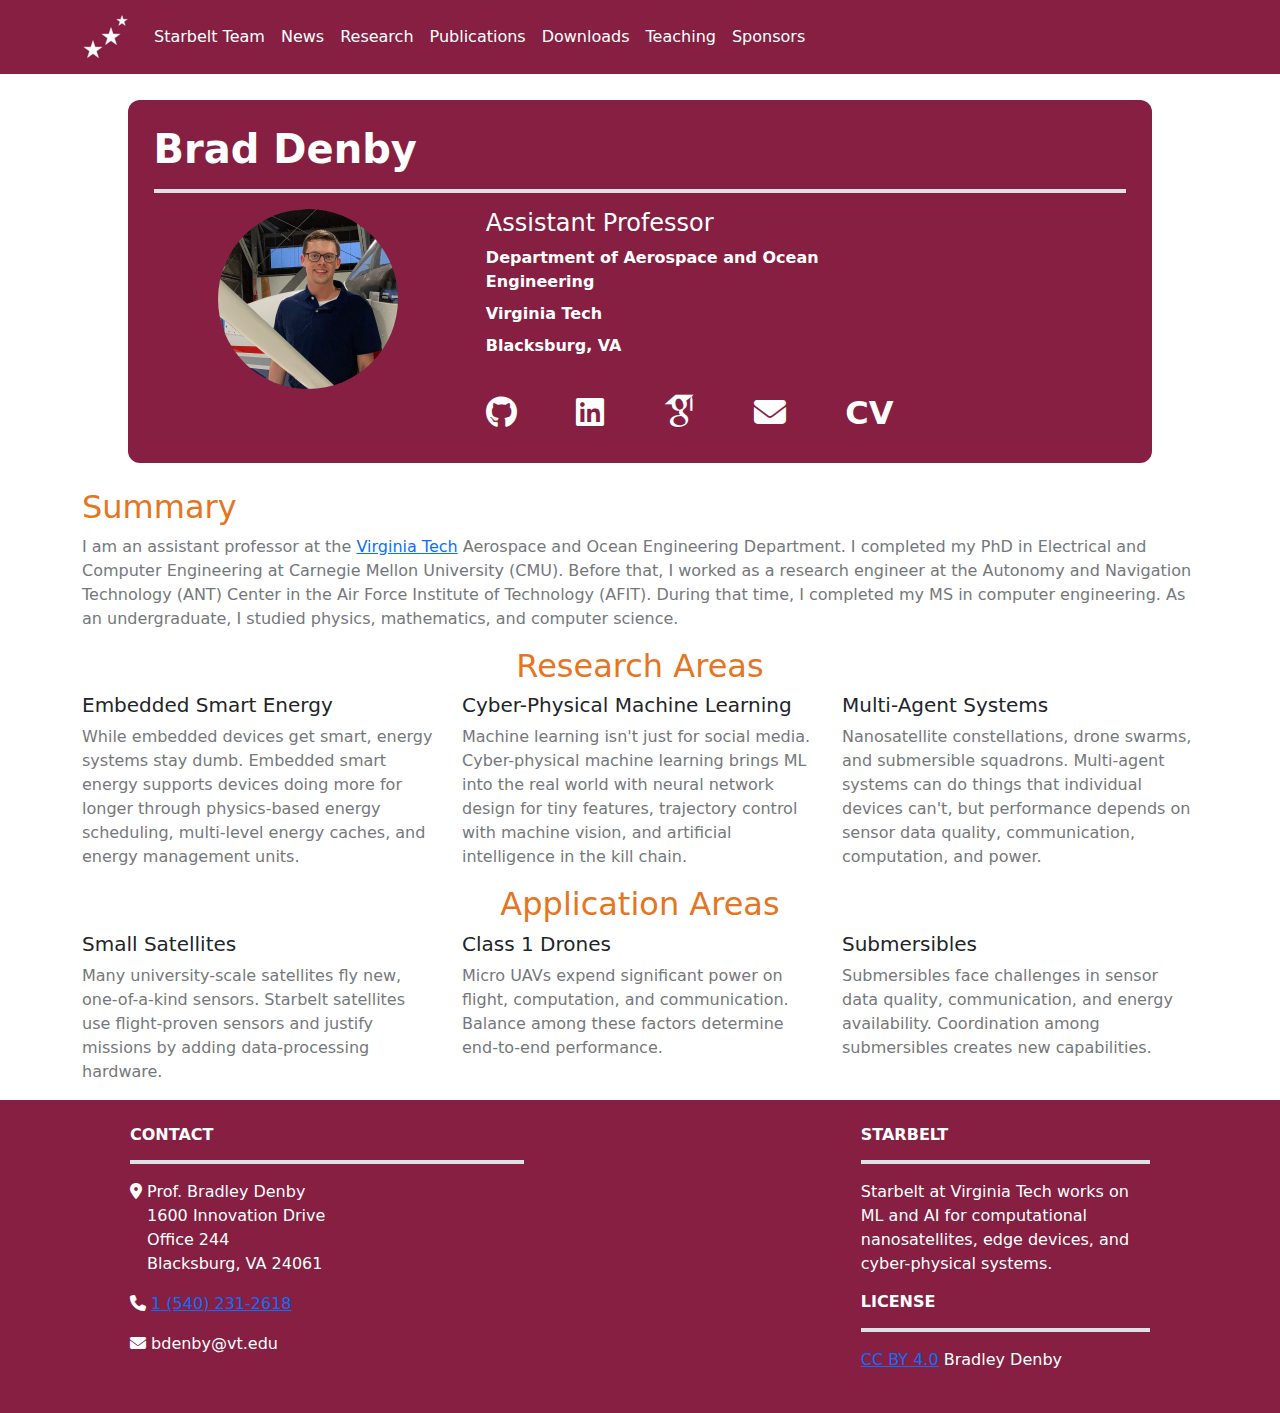
==== commit c6f06b5c: "Updates research and application areas" ====
--- a/index.html
+++ b/index.html
@@ -110,12 +110,12 @@
             I am an assistant professor at the
             <a href="https://www.vt.edu/">Virginia Tech</a> Aerospace and Ocean
             Engineering Department. I completed my PhD in Electrical and
-            Computer Engineering at Carnegie Mellon University (CMU) under
-            Brandon Lucia. Before that, I worked as a research engineer at the
-            Autonomy and Navigation Technology (ANT) Center in the Air Force
-            Institute of Technology (AFIT). During that time, I completed my MS
-            in computer engineering. As an undergraduate, I studied physics,
-            mathematics, and computer science.
+            Computer Engineering at Carnegie Mellon University (CMU). Before
+            that, I worked as a research engineer at the Autonomy and Navigation
+            Technology (ANT) Center in the Air Force Institute of Technology
+            (AFIT). During that time, I completed my MS in computer engineering.
+            As an undergraduate, I studied physics, mathematics, and computer
+            science.
           </p>
         </div>
       </div>
@@ -123,20 +123,68 @@
     <div class="container">
       <div class="row">
         <div class="col">
-          <h2 class="brand-header" id="research">Research Areas</h2>
-          <p class="brand-para">
-            I work on <b>computational nanosatellites</b>, machine learning
-            (ML), and artificial intelligence (AI) on embedded, edge devices. I
-            am interested in smart energy management for embedded, computational
-            systems; intelligent wireless systems for satellites; and computer
-            vision applications in space. I study computational nanosatellites
-            though the lens of <b>cyber-physical systems</b> (CPS).
-          </p>
-          <p class="brand-para">
-            Members of the Starbelt research group evaluate new computational
-            space system designs and mission concepts using both simulation and
-            real-world deployments. <b>We build real nanosatellites to launch
-            into low-Earth orbit.</b>
+          <h2 class="brand-header text-center" id="research">Research Areas</h2>
+        </div>
+      </div>
+      <div class="row">
+        <div class="col-md-4">
+          <h5>Embedded Smart Energy</h5>
+          <p class="brand-para">
+            While embedded devices get smart, energy systems stay dumb. Embedded
+            smart energy supports devices doing more for longer through
+            physics-based energy scheduling, multi-level energy caches, and
+            energy management units.
+          </p>
+        </div>
+        <div class="col-md-4">
+          <h5>Cyber-Physical Machine Learning</h5>
+          <p class="brand-para">
+            Machine learning isn't just for social media. Cyber-physical machine
+            learning brings ML into the real world with neural network design
+            for tiny features, trajectory control with machine vision, and
+            artificial intelligence in the kill chain.
+          </p>
+        </div>
+        <div class="col-md-4">
+          <h5>Multi-Agent Systems</h5>
+          <p class="brand-para">
+            Nanosatellite constellations, drone swarms, and submersible
+            squadrons. Multi-agent systems can do things that individual devices
+            can't, but performance depends on sensor data quality,
+            communication, computation, and power.
+          </p>
+        </div>
+      </div>
+      <div class="row">
+        <div class="col">
+          <h2 class="brand-header text-center" id="research">
+            Application Areas
+          </h2>
+        </div>
+      </div>
+      <div class="row">
+        <div class="col-md-4">
+          <h5>Small Satellites</h5>
+          <p class="brand-para">
+            Many university-scale satellites fly new, one-of-a-kind sensors.
+            Starbelt satellites use flight-proven sensors and justify missions
+            by adding data-processing hardware.
+          </p>
+        </div>
+        <div class="col-md-4">
+          <h5>Class 1 Drones</h5>
+          <p class="brand-para">
+            Micro UAVs expend significant power on flight, computation, and
+            communication. Balance among these factors determine end-to-end
+            performance.
+          </p>
+        </div>
+        <div class="col-md-4">
+          <h5>Submersibles</h5>
+          <p class="brand-para">
+            Submersibles face challenges in sensor data quality, communication,
+            and energy availability. Coordination among submersibles creates new
+            capabilities.
           </p>
         </div>
       </div>
@@ -154,7 +202,7 @@
               <i class="fa-solid fa-location-dot"></i> Prof. Bradley Denby<br>
               <i class="fa-solid fa-location-dot fa-hidden"></i> 1600 Innovation Drive<br>
               <i class="fa-solid fa-location-dot fa-hidden"></i> Office 244<br>
-              <i class="fa-solid fa-location-dot fa-hidden"></i> Blacksburg, VA 24060
+              <i class="fa-solid fa-location-dot fa-hidden"></i> Blacksburg, VA 24061
             </p>
             <p class="footer-text">
               <i class="fa-solid fa-phone"></i> <a href="tel:+15402312618">1 (540) 231-2618</a>
